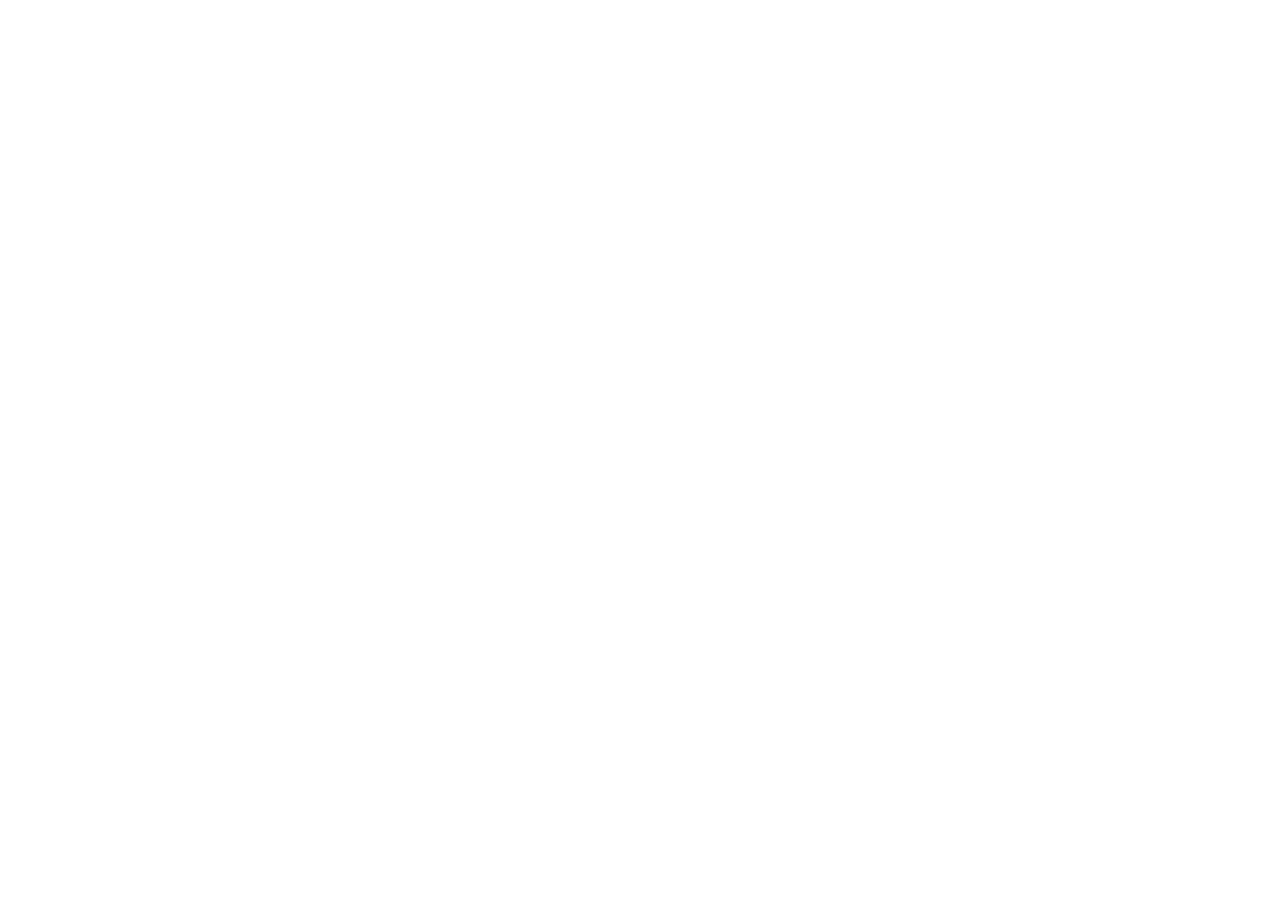
==== start/chi-siamo.html @ 4c129738 "initial" ====
<!DOCTYPE html>
<html lang="it">

<head>
  <meta charset="UTF-8">
  <meta name="viewport" content="width=device-width,initial-scale=1">
  <meta name="description" content="">
  <title></title>  
</head>

<body>


</body>

</html>
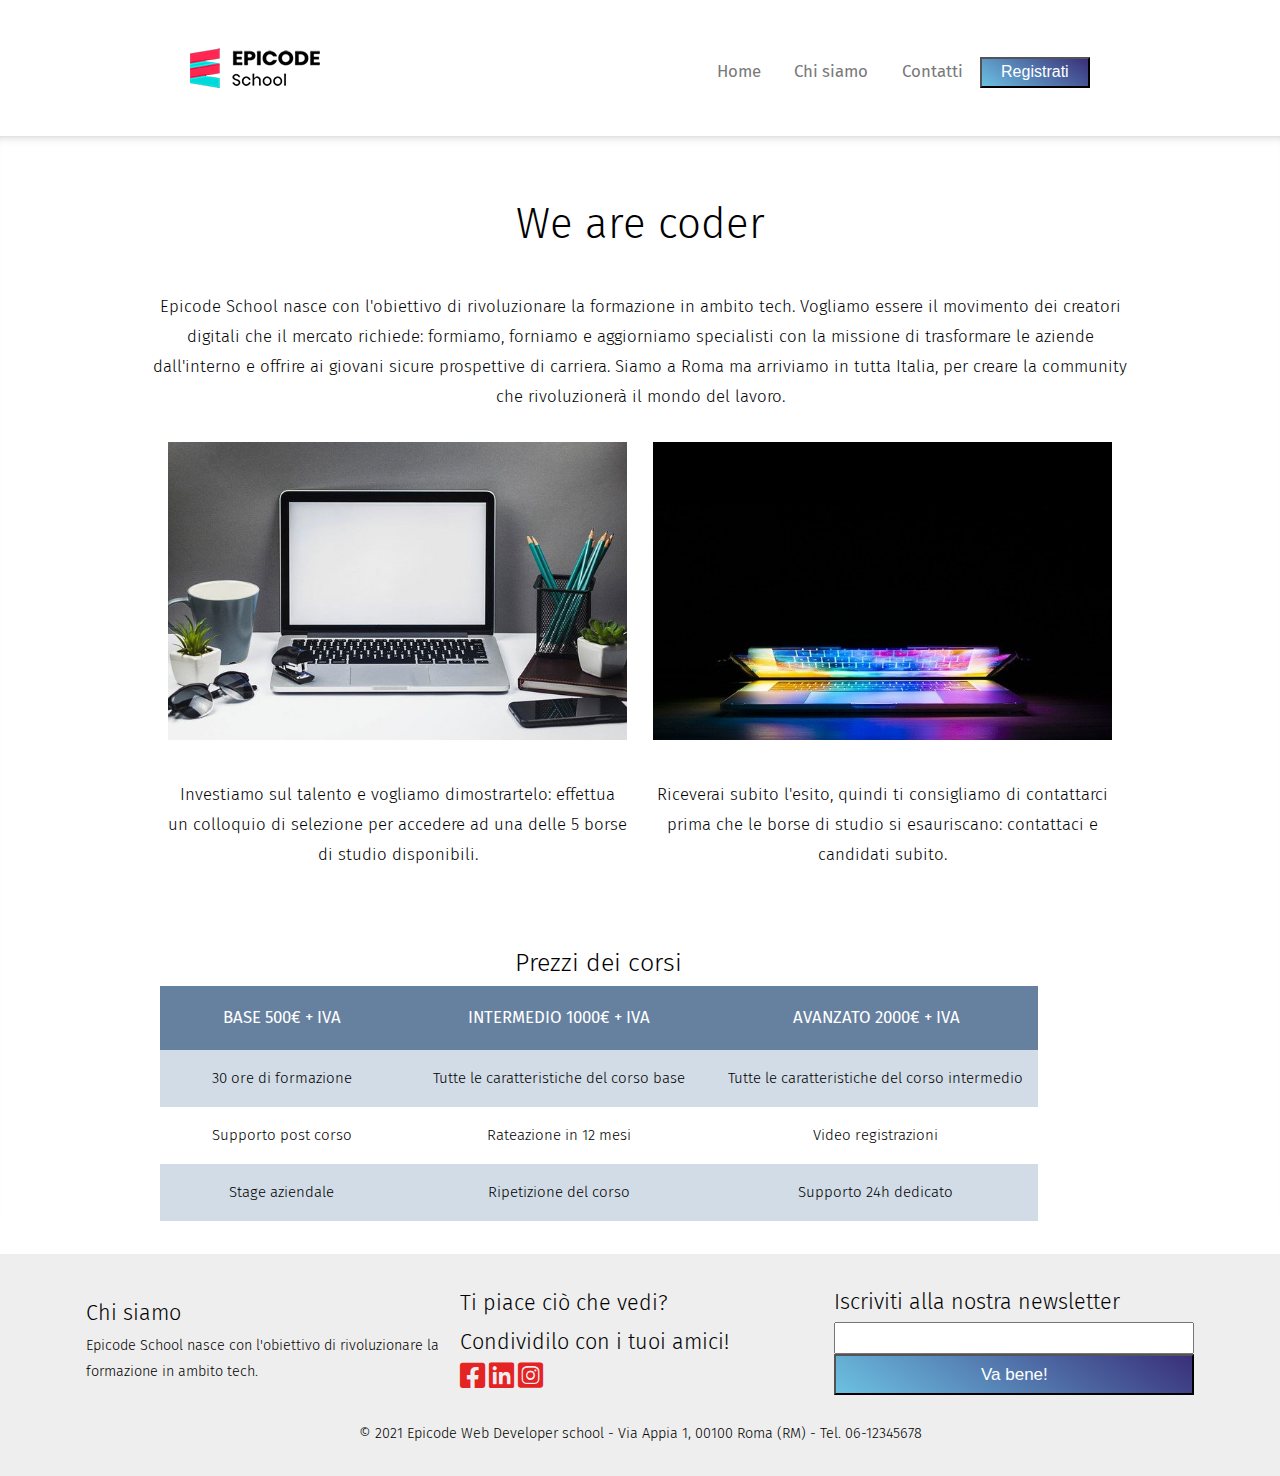
==== commit 47c2d4da: "complete_2sheet" ====
--- a/start/chi-siamo.html
+++ b/start/chi-siamo.html
@@ -1,16 +1,159 @@
 <!DOCTYPE html>
 <html lang="it">
+  <head>
+    <meta charset="UTF-8" />
+    <meta name="viewport" content="width=device-width,initial-scale=1" />
+    <meta name="Epicode School: la presentazione dei nostri servizi e l'offerta didattica" content="Epicode school" />
+    <link rel="preconnect" href="https://fonts.googleapis.com" />
+    <link rel="preconnect" href="https://fonts.gstatic.com" crossorigin />
+    <link
+      href="https://fonts.googleapis.com/css2?family=Fira+Sans:ital,wght@0,100;0,200;0,300;0,400;0,500;0,600;0,700;0,800;0,900;1,100;1,200;1,300;1,400;1,500;1,600;1,700;1,800;1,900&display=swap"
+      rel="stylesheet"
+    />
+    <link rel="stylesheet" href="./assets/css/all.css" />
+    <link rel="stylesheet" href="./assets/css/reset.css" />
+    <link rel="stylesheet" href="./assets/css/stile.css" />
+    <title>Epicode - Profilo aziendale</title>
+  </head>
 
-<head>
-  <meta charset="UTF-8">
-  <meta name="viewport" content="width=device-width,initial-scale=1">
-  <meta name="description" content="">
-  <title></title>  
-</head>
-
-<body>
-
-
-</body>
-
-</html>+  <body>
+    <header>
+      <div id="head_cs" class="begin">
+        <img src="./assets/images/logo.png" alt="logo epicode" />
+        <nav>
+          <i class="fa-solid fa-ellipsis"></i>
+          <ul>
+            <li><a href="./index.html">Home</a></li>
+            <li><a href="./chi-siamo.html">Chi siamo</a></li>
+            <li><a href="./contatti.html">Contatti</a></li>
+            <li>
+              <button>
+                <a
+                  id="register"
+                  href="https://epicode.com/courses/epicode-landing-web-developer/?utm_source=googleads&utm_campaign=&utm_adgroup=&utm_term=&utm_campaign=SK+-+Performance+Max+-+NEW+EPICODE&utm_source=adwords&utm_medium=ppc&hsa_acc=1246633295&hsa_cam=16524306461&hsa_grp=&hsa_ad=&hsa_src=x&hsa_tgt=&hsa_kw=&hsa_mt=&hsa_net=adwords&hsa_ver=3&gclid=Cj0KCQjwyOuYBhCGARIsAIdGQROgi2lIScCIShtbRanUyKZ0-OOjKycpTyS-lQhyhlTIPQd6Vtw9FRYaAnTGEALw_wcB"
+                  target="_blank"
+                  >Registrati</a
+                >
+              </button>
+            </li>
+          </ul>
+        </nav>
+      </div>
+    </header>
+    <main id="page_cs">
+      <article class="intro">
+        <h1>We are coder</h1>
+        <p>
+          Epicode School nasce con l'obiettivo di rivoluzionare la formazione in ambito tech. Vogliamo essere il movimento dei creatori digitali che il mercato richiede: formiamo, forniamo e
+          aggiorniamo specialisti con la missione di trasformare le aziende dall'interno e offrire ai giovani sicure prospettive di carriera. Siamo a Roma ma arriviamo in tutta Italia, per creare la
+          community che rivoluzionerà il mondo del lavoro.
+        </p>
+      </article>
+      <div class="chi_siamo">
+        <img id="pc_desk" src="./assets/images/foto1.jpg" alt="foto desk pc" />
+        <p>Investiamo sul talento e vogliamo dimostrartelo: effettua un colloquio di selezione per accedere ad una delle 5 borse di studio disponibili.</p>
+        <img id="pc_closed" src="./assets/images/foto2.jpg" alt="pc semi chiuso" />
+        <p>Riceverai subito l'esito, quindi ti consigliamo di contattarci prima che le borse di studio si esauriscano: contattaci e candidati subito.</p>
+      </div>
+      <div>
+        <table id="tab_1">
+          <caption>
+            Prezzi dei corsi
+          </caption>
+          <tbody>
+            <tr class="gray">
+              <td>Base 500€</td>
+              <td>30 ore di formazione</td>
+            </tr>
+            <tr class="gray">
+              <td>Intermedio 1000€</td>
+              <td>Tutte le caratteristiche del corso base</td>
+            </tr>
+            <tr class="gray">
+              <td>Avanzato 2000€</td>
+              <td>Tutte le caratteristiche del corso intermedio</td>
+            </tr>
+            <tr>
+              <td>Base 500€</td>
+              <td>Supporto post corso</td>
+            </tr>
+            <tr>
+              <td>Intermedio 1000€</td>
+              <td>Rateazione in 12 mesi</td>
+            </tr>
+            <tr>
+              <td>Avanzato 2000€</td>
+              <td>Video registrazioni</td>
+            </tr>
+            <tr class="gray">
+              <td>Base 500€</td>
+              <td>Stage aziendale</td>
+            </tr>
+            <tr class="gray">
+              <td>Intermedio 1000€</td>
+              <td>Ripetizione del corso</td>
+            </tr>
+            <tr class="gray">
+              <td>Avanzato 2000€</td>
+              <td>Supporto 24h dedicato</td>
+            </tr>
+          </tbody>
+        </table>
+        <table id="tab_2">
+          <caption>
+            Prezzi dei corsi
+          </caption>
+          <tbody>
+            <thead id="blue">
+              <tr>
+                <td>Base 500€ + IVA</td>
+                <td>Intermedio 1000€ + IVA</td>
+                <td>Avanzato 2000€ + IVA</td>
+              </tr>
+            </thead>
+            <tr class="gray">
+              <td>30 ore di formazione</td>
+              <td>Tutte le caratteristiche del corso base</td>
+              <td>Tutte le caratteristiche del corso intermedio</td>
+            </tr>
+            <tr>
+              <td>Supporto post corso</td>
+              <td>Rateazione in 12 mesi</td>
+              <td>Video registrazioni</td>
+            </tr>
+            <tr class="gray">
+              <td>Stage aziendale</td>
+              <td>Ripetizione del corso</td>
+              <td>Supporto 24h dedicato</td>
+            </tr>
+          </tbody>
+        </table>
+      </div>
+    </main>
+    <footer>
+      <div id="footer">
+        <div>
+          <h4>Chi siamo</h4>
+          <p>Epicode School nasce con l'obiettivo di rivoluzionare la formazione in ambito tech.</p>
+        </div>
+        <div id="icon">
+          <h3>Ti piace ciò che vedi?</h3>
+          <p>Condividilo con i tuoi amici!</p>
+          <a href="https://www.facebook.com/epicodeitalia/"><i class="fa-brands fa-square-facebook"></i></a>
+          <a href="https://www.instagram.com/epicode.italia/?hl=it"><i class="fa-brands fa-linkedin"></i></a>
+          <a
+            href="https://www.linkedin.com/authwall?trk=gf&trkInfo=AQEYp35WUXxDSwAAAYMh51-4sW0VZu8FM1loZiwRFevZ7qJ3Nk9V9eBcThc0zmlgV1oBH_Jjp6nytlYcYrziNIxhnPfQUFw3ySFM9LkC5GN9Ti4DO1RRBSn7gYkS_fYQsg7LQ6w=&original_referer=https://www.google.com/&sessionRedirect=https%3A%2F%2Fit.linkedin.com%2Fschool%2Fepicodeitalia%2F"
+            ><i class="fa-brands fa-square-instagram"></i
+          ></a>
+        </div>
+        <div id="reg">
+          <h3>Iscriviti alla nostra newsletter</h3>
+          <input type="email" />
+          <button class="btn_white" type="submit">Va bene!</button>
+        </div>
+      </div>
+      <br />
+      <address id="ad_cs">&copy; 2021 Epicode Web Developer school - Via Appia 1, 00100 Roma (RM) - Tel. 06-12345678</address>
+    </footer>
+  </body>
+</html>
--- a/start/assets/css/stile.css
+++ b/start/assets/css/stile.css
@@ -0,0 +1,466 @@
+/* IMPOSTAZIONI GENERALI */
+
+body {
+
+    color: #000;
+    font-size: 1.5rem;
+    font-family: 'Fira Sans', sans-serif;
+    line-height: 1.8;
+    text-align: center;
+    width: 100vw;
+    height: 100vh;
+}
+
+button {
+    font-size: 1.9rem;
+    color: white;
+    background: linear-gradient(35deg, #6cc1e2, #392f7a);
+}
+
+/* HEADER */
+.begin {
+    display: flex;
+    flex-direction: row;
+    justify-content: space-around;
+    margin-bottom: 2em;
+
+}
+
+
+ul {
+    list-style-type: none;
+    display: flex;
+    flex-direction: row;
+}
+
+ul a, a {
+    text-decoration: none;
+    color: white;
+    padding: 1em;
+}
+
+ul a {
+    color: rgb(121, 121, 121);
+}
+
+#register {
+    color: white;
+}
+
+
+.header {
+    color: white;
+    text-align: left;
+    background-image: url(../images/banner.jpg);
+    background-position: 70%;
+    background-size: cover;
+    object-fit: cover;
+    object-position: 100% 0;
+    background-repeat: no-repeat;
+    padding: 2em 3em;
+    text-shadow: -1px 0 black, 0 1px black, 1px 0 black, 0 -1px black, 1px 1px black;
+    margin-left: 0;
+    box-shadow: 10px 10px 40px gray inset;
+}
+
+.header button, .begin button, .btn_white {
+    font-size: 17px;
+    padding: 0.5em;
+}
+
+.header button:hover {
+    animation-name: shadow;
+    animation-duration: 2s;
+    animation-iteration-count: 1;
+}
+
+@keyframes shadow {
+  from {
+        box-shadow: black 2px 2px 12px 2px;
+    }
+    40% {
+        box-shadow: black 6px 6px 18px 6px;
+    }
+    70% {
+        box-shadow: black 2px 2px 12px 2px;
+    }
+   100% {
+        box-shadow: none;
+    }
+}
+
+header {
+    margin-top: 2em;
+}
+
+
+h1 {
+    font-size: 3.5rem
+}
+
+/* MAIN */
+
+main {
+    font-size: 0.7em;
+    font-weight: 300;
+}
+h2 {
+    font-size: 2em;
+    font-weight: 300;
+}
+
+.sezione_2 {
+    padding: 2em;
+}
+.sezione_3 {
+    display: flex;
+    flex-direction: row;
+    justify-content: center;
+    margin: 0 2em;
+    margin-bottom: 4em;
+}
+
+.sezione_3 h3 {
+    font-size: 1.9em;
+}
+.sezione_3 div {
+    padding: 0 4em;
+}
+section {
+    background-color: #0c0633;
+    color: white;
+    padding: 5em;
+    line-height: 3em;
+}
+
+section a {
+    font-size: 60%;
+}
+
+section button {
+    padding-bottom: 0.4em;
+}
+
+aside {
+    display: flex;
+    flex-direction: row;
+    justify-content: center;
+    text-align: left;
+    margin: 3em 4em;
+    gap: 50px;
+}
+
+aside h3 {
+    display: inline;
+    display: content;
+    font-size: 1.8em;
+}
+
+aside div img {
+    width: 9%;
+}
+aside div {
+    align-self: center;
+}
+
+/* FOOTER */
+
+footer {
+    font-size: 0.6em;
+    font-weight: 300;
+    background-color: rgb(238, 238, 238);
+    padding: 2em 4em;
+}
+
+footer h3, footer h4, #icon p {
+    font-size: 1.5em;
+}
+#footer {
+    display: flex;
+    flex-direction: row;
+    justify-content: center;
+    align-items: center;
+    text-align: left;
+    gap: 3em;
+}
+
+#footer div {
+    width: 25em;
+}
+
+#reg input, #reg button {
+    width: -webkit-fill-available;
+}
+
+#reg input {
+    height: 2em;
+}
+i {
+    color: #e42424;
+    font-size: 2em;
+}
+#icon a {
+    padding: 0;
+}
+
+
+address {
+    font-size: 0.7em;
+}
+
+   /* chi siamo */
+
+
+   #page_cs {
+    box-shadow: 0 9px 14px -14px rgb(121, 121, 121) inset;
+    margin: 0 auto;
+    padding-left: 1em;
+    padding-right: 1em;
+}
+.intro h1 {
+    font-size: 2.5em;
+    padding-top: 1.5em;
+}    
+
+#pc_desk, #pc_closed {
+    width: 95%;
+    padding: 0.8em 0;
+}
+.intro {
+    padding-bottom: 1em;
+}
+
+
+table {
+    margin: 1em;
+    margin-top: 5em;
+}
+table caption {
+    font-size: 25px;
+}
+table tbody {
+    text-align: left;
+    font-size: 15px;
+}
+#tab1 tr :nth-child(1) {
+    font-weight: 400;
+    width: 45%;
+}
+
+.gray {
+    background-color: #d2dce7;
+}
+#tab_2 {
+    display: none;
+}
+
+/* RESPONSIVE */
+
+@media screen and (min-width: 320px) and (max-width: 500px) {
+ 
+    .begin {
+        height: 1.7em;
+    }
+    nav i{
+        position: relative;
+    }
+    nav i:hover {
+        cursor: pointer;
+    }
+    nav ul{
+        position: absolute;
+        display: block;
+        top: 8%;
+        background-color: white;
+        font-size: medium;
+        right: 0;
+        border: 1px solid #e42424;
+        border-bottom: none;
+        visibility: hidden;
+    }
+    nav ul li {
+        width: 200px;
+        border-bottom: 1px solid gray;
+    }
+    nav:hover ul {
+        visibility: visible;
+    }
+
+    .sezione_3 {
+        flex-direction: column;
+    }
+    aside {
+        flex-direction: column;
+    }
+    #footer {
+        flex-direction: column;
+        width: 20%;
+    }
+    h1, h2 {
+        font-size: 1.7em;
+        line-height: normal;
+        margin-bottom: 1em;
+     
+    }
+
+    .header, .sezione_2, .sezione_3 div {
+        padding: 0.7em 0.7em;
+    }
+    
+    .header p {
+        font-size: 0.7em;
+        line-height: 1.7em;
+        padding-bottom: 1em;
+    }
+
+    .sezione_3 {
+        margin: 0;
+    }
+    main {
+        margin: 1em 0.6em;
+    }
+    .sezione_3 h3, h4 {
+        font-size: 1.5em;
+    }
+    p {
+        font-size: 15px;
+    }
+    section {
+        padding: 3em 1em;
+        line-height: 1.6em;
+    }
+    section p {
+        margin-bottom: 1em;
+    }
+    aside {
+        margin: 0;
+        text-align: center;
+    }
+    #pc {
+        width: 90%;
+        height: 90%;
+        align-self: center;
+        margin-top: 1em;
+    }
+    #footer {
+        display: inline;
+    }
+    #footer div {
+        line-height: 1.5em;
+        width: auto;
+    }
+    address {
+        font-size: 1em;
+        text-align: left;
+    }
+    footer h4, footer a, footer p {
+        margin-bottom: 1em;
+       
+    }
+
+    #reg input, #reg h3 {
+        margin-top: 1em;
+    }
+}
+
+@media screen and (min-width: 500px) {
+    
+    .begin img{
+        align-self:flex-end;
+    }
+    nav i {
+        visibility: hidden;
+    }
+    nav ul{
+        font-size: 0.7em;
+    }
+    #register {
+        font-size: initial;
+    }
+    .begin button {
+        padding: 0.2em;
+    }
+    header {
+        margin-top: auto;
+    } 
+    h1, h2 {
+        line-height: normal;
+        margin-bottom: 1em;
+    }
+    h3 {
+        font-size: small;
+    }
+    .sezione_3 h3 {
+        font-size: 1.4em;
+        line-height: normal;
+    }
+    .sezione_3 div {
+        padding: 0 1em;
+        width: auto;
+    }
+    .sezione_3 div p{
+        padding-top: 1em;
+        text-align: left;
+    }
+    aside {
+        margin: 1.5em;
+    }
+    #pc {
+        height: 100%;
+    }
+    #lista {
+        font-size: small;
+    }
+    #footer {
+        gap: 1em;
+    }
+
+/* chi siamo */
+    .chi_siamo {
+        display: flex;
+        flex-direction: column;
+        align-content: center;
+        flex-wrap: wrap;
+        height: 30em;
+        gap: 1.5em;
+    }
+    #pc_desk, #pc_closed, .chi_siamo p{
+        width: 47%;
+    }
+    #tab_1  {
+        display: none;
+    }
+    #tab_2 {
+        display: block;
+        margin: 0.5em;
+        margin-bottom: 2em;
+    }
+
+
+    #tab_2 td{
+        padding: 1em;
+        text-align: center;
+    }
+    #blue td{
+        padding-left: 3.8em;
+        padding-right: 3.75em;
+        font-weight: 400;
+        text-transform: uppercase;
+        color: white;
+        background-color: #66819f;
+    }
+    #ad_cs {
+        font-size: 1em;
+    }
+
+    @media screen and (min-width: 1024px) {
+        #page_cs {
+            padding-left: 9em;
+            padding-right: 9em;
+        }
+        
+    }
+
+
+    }
+
